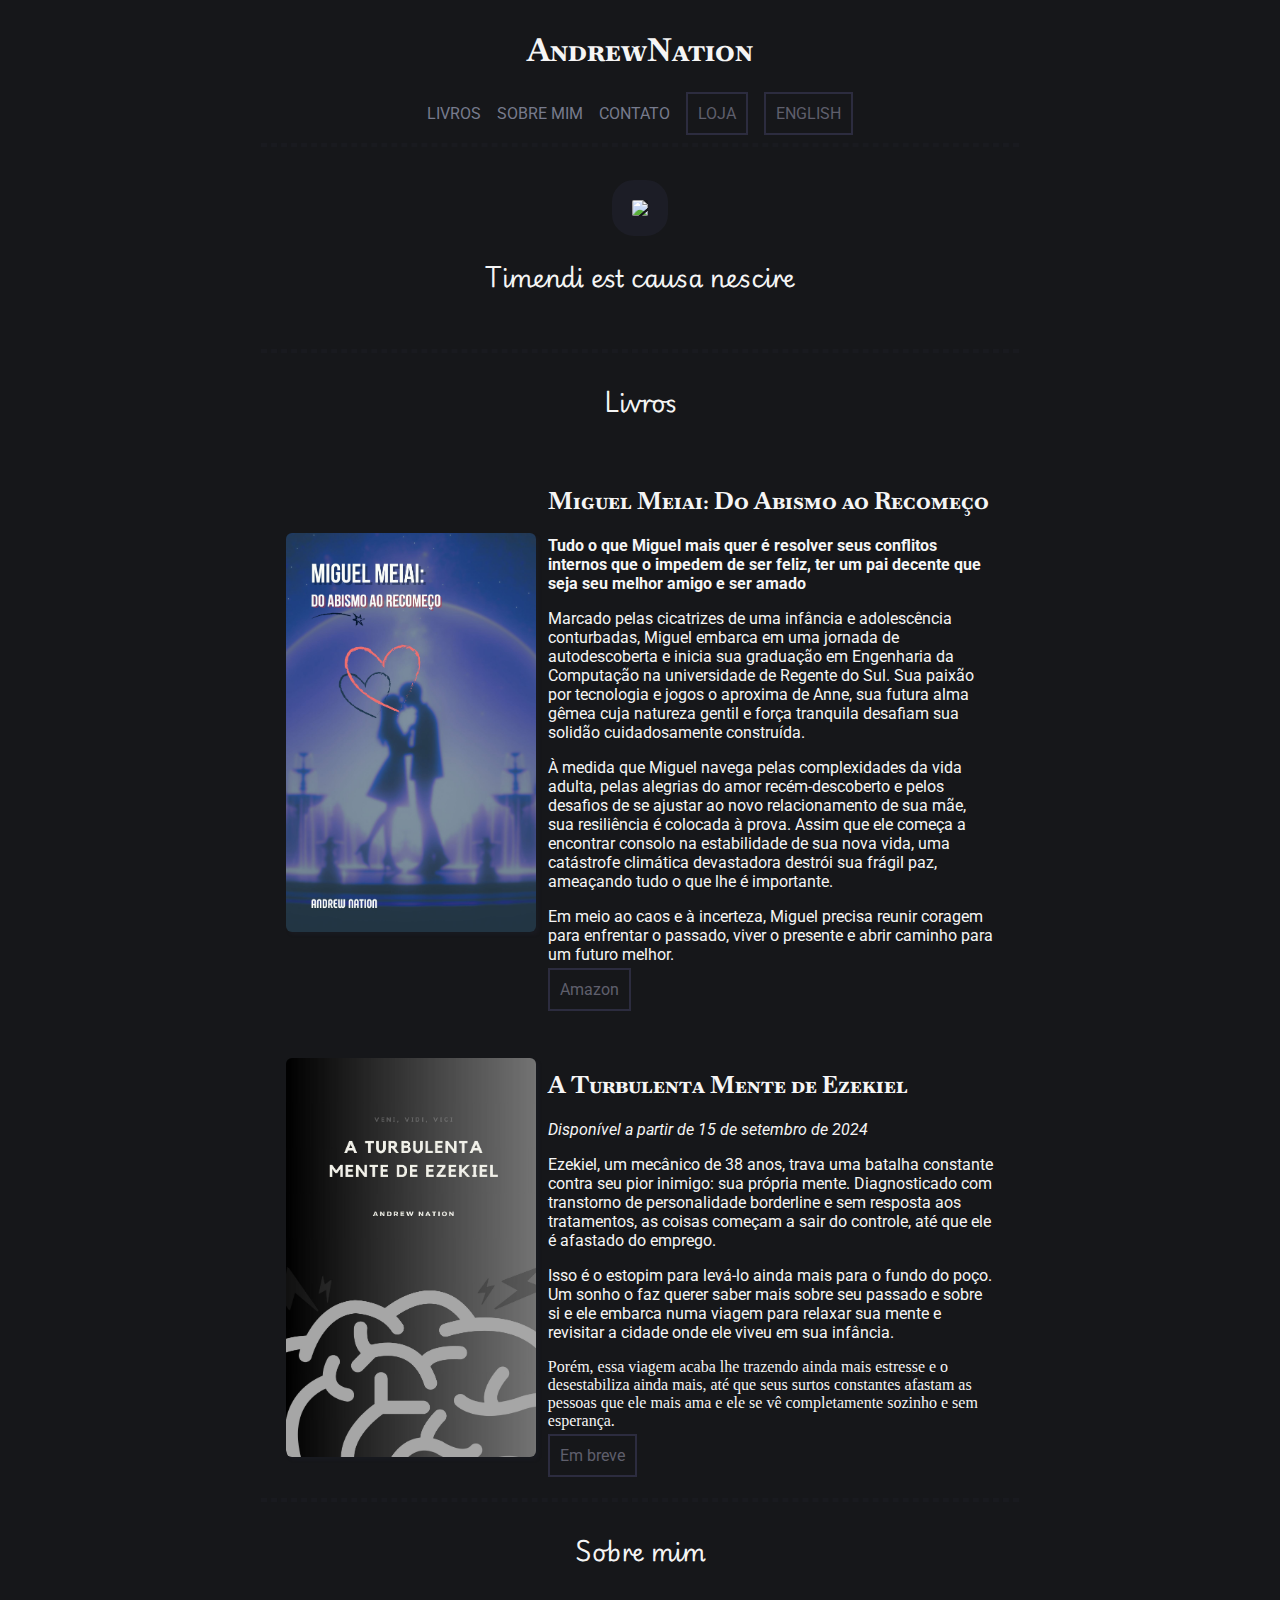
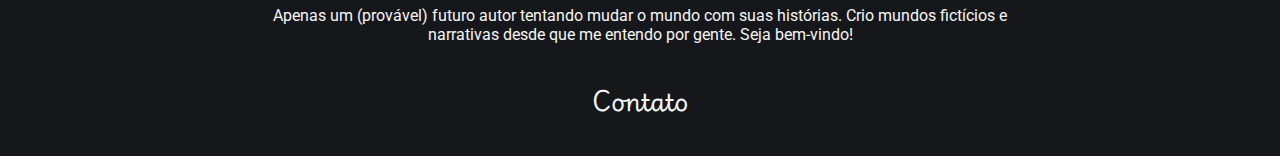
==== index.html @ fb875408 "Website - esqueleto principal" ====
<!DOCTYPE html>
<html lang="pt">

<head>
    <meta charset="UTF-8">
    <meta name="viewport" content="width=device-width, initial-scale=1.0">
    <title>Document</title>
    <link rel="stylesheet" href="styles/styles.css">
</head>

<body>
    <header>
        <h1 class="uppercase">AndrewNation</h2>
            <nav>
                <a href="#books">LIVROS</a>
                <a href="#aboutme">SOBRE MIM</a>
                <a href="">CONTATO</a>
                <a href="https://www.amazon.com.br/stores/Andrew-Nation/author/B0D8L8DXF8" class="button">LOJA</a>
                <a href="" class="button">ENGLISH</a>
            </nav>
    </header>

    <main>
        <hr>
        <section id="website-header">
            <div class="author-header">
                <img class="author-picture" src="https://m.media-amazon.com/images/S/amzn-author-media-prod/9lmglkm82ckus7stfe6c05viuf._SY450_CR0%2C0%2C450%2C450_.jpg"></img>
                <h2 class="handwritten">Timendi est causa nescire</h2>
            </div>
        </section>
        <hr/>
        <section id="books">
            <h2 class="handwritten">Livros</h1>
                <article>
                    <img class="book-cover" src="assets/miguel_historia.jpg" alt="" srcset="">
                    <div>
                        <h2 class="uppercase">Miguel Meiai: Do Abismo ao Recomeço</h2>
                        <strong>Tudo o que Miguel mais quer é resolver seus conflitos internos que o impedem de ser feliz, ter um pai decente que seja seu melhor amigo e ser amado</strong>
                        <p>Marcado pelas cicatrizes de uma infância e adolescência conturbadas, Miguel embarca em uma jornada de autodescoberta e inicia sua graduação em Engenharia da Computação na universidade de Regente do Sul. Sua paixão por tecnologia e jogos o aproxima de Anne, sua futura alma gêmea cuja natureza gentil e força tranquila desafiam sua solidão cuidadosamente construída.</p>
                        <p>À medida que Miguel navega pelas complexidades da vida adulta, pelas alegrias do amor recém-descoberto e pelos desafios de se ajustar ao novo relacionamento de sua mãe, sua resiliência é colocada à prova. Assim que ele começa a encontrar consolo na estabilidade de sua nova vida, uma catástrofe climática devastadora destrói sua frágil paz, ameaçando tudo o que lhe é importante.</p>
                        <p>Em meio ao caos e à incerteza, Miguel precisa reunir coragem para enfrentar o passado, viver o presente e abrir caminho para um futuro melhor.</p>
                        <div>
                            <a class="button" href="">Amazon</a>
                        </div>
                    </div>
                </article>
                <article>
                    <img class="book-cover" src="assets/ezekiel_historia.jpg" alt="" srcset="">
                    <div>
                        <h2 class="uppercase">A Turbulenta Mente de Ezekiel</h2>
                        <em>Disponível a partir de 15 de setembro de 2024</em>
                        <strong></strong>
                        <p>Ezekiel, um mecânico de 38 anos, trava uma batalha constante contra seu pior inimigo: sua própria mente. Diagnosticado com transtorno de personalidade borderline e sem resposta aos tratamentos, as coisas começam a sair do controle, até que ele é afastado do emprego.</p>
                        <p>Isso é o estopim para levá-lo ainda mais para o fundo do poço. Um sonho o faz querer saber mais sobre seu passado e sobre si e ele embarca numa viagem para relaxar sua mente e revisitar a cidade onde ele viveu em sua infância.</p>
                        Porém, essa viagem acaba lhe trazendo ainda mais estresse e o desestabiliza ainda mais, até que seus surtos constantes afastam as pessoas que ele mais ama e ele se vê completamente sozinho e sem esperança.</p>
                        <div>
                            <a class="button">Em breve</a>
                        </div>
                    </div>
                </article>
        </section>
        <hr>
        <section id="aboutme">
            <h2 class="handwritten">Sobre mim</h2>
            <p class="text-center">Apenas um (provável) futuro autor tentando mudar o mundo com suas histórias. Crio mundos fictícios e narrativas desde que me entendo por gente. Seja bem-vindo!</p>
        </section>
        <section>
            <h2 class="handwritten">Contato</h2>
        </section>
    </main>

    <footer>
        <p></p>
        <div>
            <a></a>
            <a></a>
        </div>
    </footer>
</body>

</html>
---- styles/styles.css ----
@import url('https://fonts.googleapis.com/css2?family=Baskervville+SC&family=Playwrite+GB+S:ital,wght@0,100..400;1,100..400&display=swap');
@import url('https://fonts.googleapis.com/css2?family=Roboto:ital,wght@0,100;0,300;0,400;0,500;0,700;0,900;1,100;1,300;1,400;1,500;1,700;1,900&display=swap');

body {
    background-color: rgb(22, 23, 26);
    color: whitesmoke;
}

.handwritten {
    font-family: "Playwrite GB S", cursive;
    font-optical-sizing: auto;
    font-weight: 400;
    font-style: normal;
  }
  

.uppercase {
    font-family: "Baskervville SC", serif;
    font-weight: 900;
    font-style: normal;
  }

header, section, .author-header {
    display: flex;
    align-items: center;
    justify-content: center;
    flex-direction: column;
}

.author-header {
    margin: 25px 0px 25px 0px;
}


h3 {}

.button {
    border: 2px solid rgb(44, 44, 63);
    padding: 10px;
    color: rgb(95, 95, 108) !important;
    text-decoration: none;
    transition: 500ms color;
}

.button:hover {
    color: white !important;
    border: 2px solid white;
}

article {
    display: flex;
    gap: 12px;
    align-items: center;
    margin: 25px;
}

@media screen and (max-width: 800px) {
    article {
        flex-direction: column;
        align-items: center;
        gap: 12px;
    }
}

@media screen and (min-width: 900px) {
    main {
        margin-left: 20%;
        margin-right: 20%;
    }
}

.book-cover {
    box-shadow: 3px 3px 3px rgba(29, 30, 39, 0.429);
    border-radius: 6px;
    max-width: 250px;
}

hr {
    border: 2px dashed rgba(29, 30, 39, 0.429);
}

.author-picture {
    border-radius: 39%;
    border: 20px solid rgba(29, 30, 39, 0.887);
    max-width: 250px;
}

nav {
    display: flex;
    gap: 16px;
    align-items: center;
}

nav > a {
    text-decoration: none;
    color: rgb(119, 123, 141);
    transition: 500ms color;
}

nav > a:hover {
    color: whitesmoke;
}

p, strong, em, a {
    font-family: "Roboto", sans-serif;
}

.text-center {
    text-align: center;
}
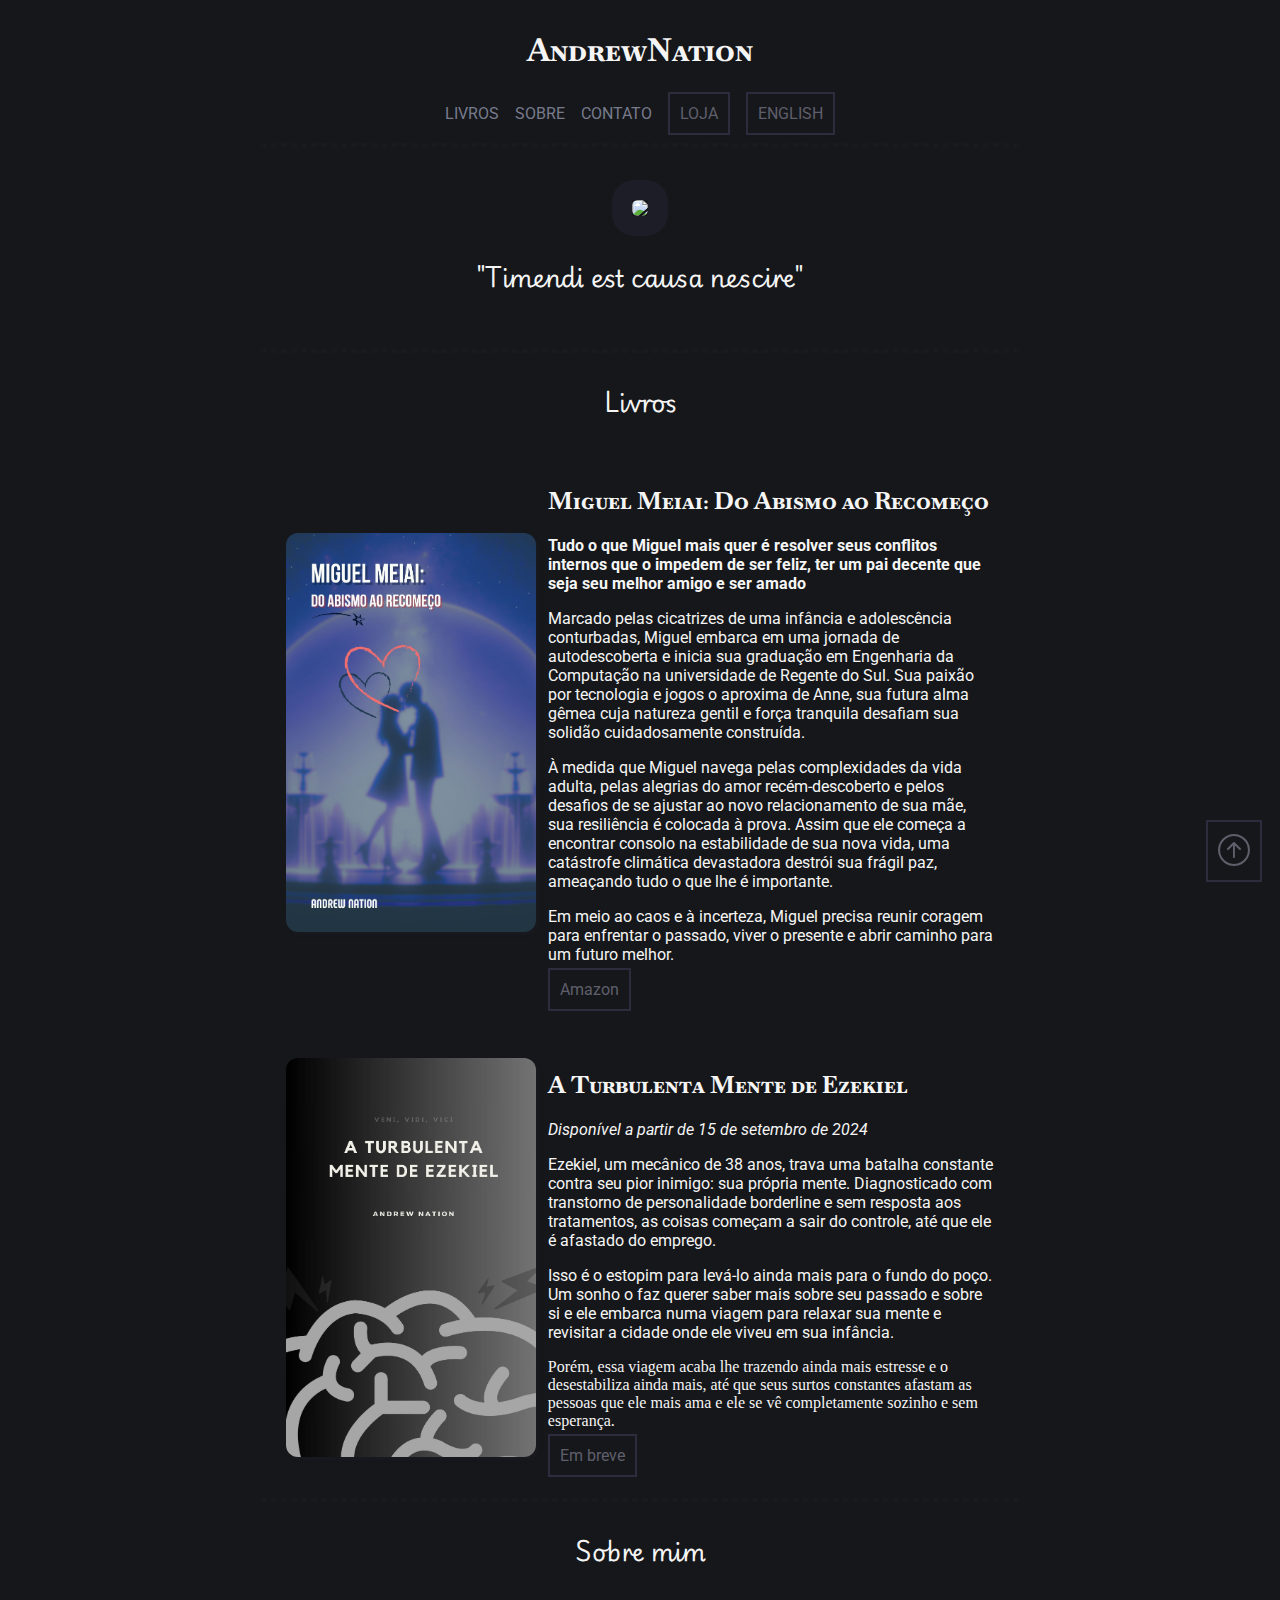
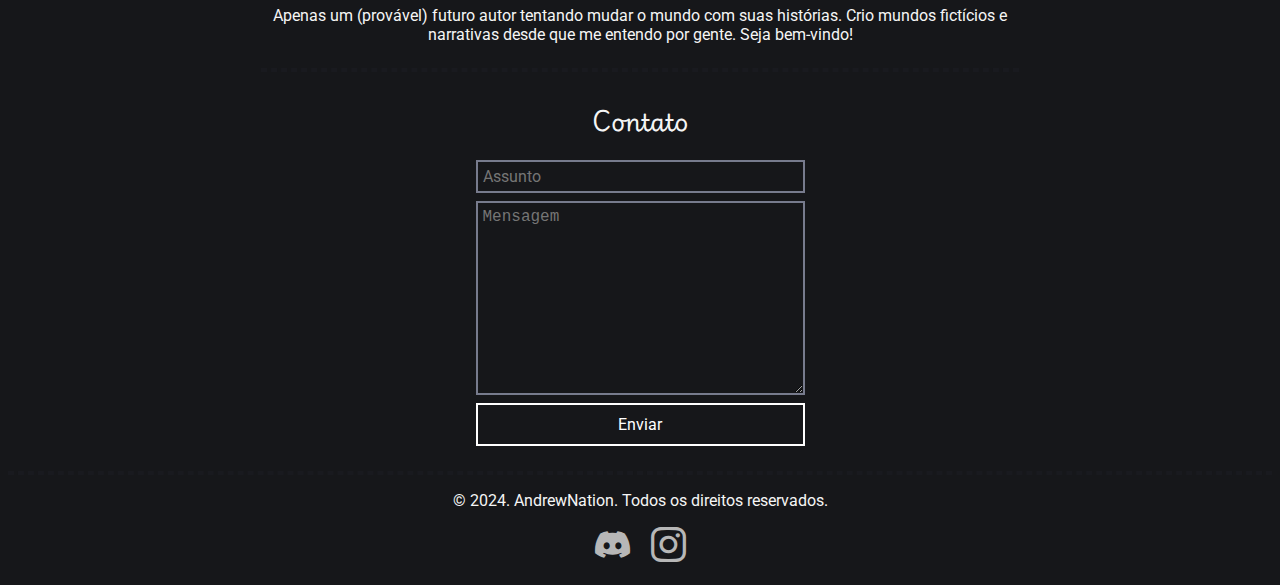
==== commit a204763c: "website - versão quase final" ====
--- a/index.html
+++ b/index.html
@@ -3,18 +3,19 @@
 
 <head>
     <meta charset="UTF-8">
+    <meta name="description" content="http://127.0.0.1:3000/index.html#top">
     <meta name="viewport" content="width=device-width, initial-scale=1.0">
-    <title>Document</title>
+    <title>AndrewNation - Site oficial dos meus livros e histórias</title>
     <link rel="stylesheet" href="styles/styles.css">
 </head>
 
 <body>
-    <header>
+    <header id="top">
         <h1 class="uppercase">AndrewNation</h2>
             <nav>
                 <a href="#books">LIVROS</a>
-                <a href="#aboutme">SOBRE MIM</a>
-                <a href="">CONTATO</a>
+                <a href="#aboutme">SOBRE</a>
+                <a href="#contact">CONTATO</a>
                 <a href="https://www.amazon.com.br/stores/Andrew-Nation/author/B0D8L8DXF8" class="button">LOJA</a>
                 <a href="" class="button">ENGLISH</a>
             </nav>
@@ -24,23 +25,36 @@
         <hr>
         <section id="website-header">
             <div class="author-header">
-                <img class="author-picture" src="https://m.media-amazon.com/images/S/amzn-author-media-prod/9lmglkm82ckus7stfe6c05viuf._SY450_CR0%2C0%2C450%2C450_.jpg"></img>
-                <h2 class="handwritten">Timendi est causa nescire</h2>
+                <div class="author-picture-border">
+                    <img class="author-picture"
+                        src="https://m.media-amazon.com/images/S/amzn-author-media-prod/9lmglkm82ckus7stfe6c05viuf._SY450_CR0%2C0%2C450%2C450_.jpg"></img>
+                </div>
+                <h2 class="handwritten">"Timendi est causa nescire"</h2>
             </div>
         </section>
-        <hr/>
+        <hr />
         <section id="books">
             <h2 class="handwritten">Livros</h1>
                 <article>
                     <img class="book-cover" src="assets/miguel_historia.jpg" alt="" srcset="">
                     <div>
                         <h2 class="uppercase">Miguel Meiai: Do Abismo ao Recomeço</h2>
-                        <strong>Tudo o que Miguel mais quer é resolver seus conflitos internos que o impedem de ser feliz, ter um pai decente que seja seu melhor amigo e ser amado</strong>
-                        <p>Marcado pelas cicatrizes de uma infância e adolescência conturbadas, Miguel embarca em uma jornada de autodescoberta e inicia sua graduação em Engenharia da Computação na universidade de Regente do Sul. Sua paixão por tecnologia e jogos o aproxima de Anne, sua futura alma gêmea cuja natureza gentil e força tranquila desafiam sua solidão cuidadosamente construída.</p>
-                        <p>À medida que Miguel navega pelas complexidades da vida adulta, pelas alegrias do amor recém-descoberto e pelos desafios de se ajustar ao novo relacionamento de sua mãe, sua resiliência é colocada à prova. Assim que ele começa a encontrar consolo na estabilidade de sua nova vida, uma catástrofe climática devastadora destrói sua frágil paz, ameaçando tudo o que lhe é importante.</p>
-                        <p>Em meio ao caos e à incerteza, Miguel precisa reunir coragem para enfrentar o passado, viver o presente e abrir caminho para um futuro melhor.</p>
+                        <strong>Tudo o que Miguel mais quer é resolver seus conflitos internos que o impedem de ser
+                            feliz, ter um pai decente que seja seu melhor amigo e ser amado</strong>
+                        <p>Marcado pelas cicatrizes de uma infância e adolescência conturbadas, Miguel embarca em uma
+                            jornada de autodescoberta e inicia sua graduação em Engenharia da Computação na universidade
+                            de Regente do Sul. Sua paixão por tecnologia e jogos o aproxima de Anne, sua futura alma
+                            gêmea cuja natureza gentil e força tranquila desafiam sua solidão cuidadosamente construída.
+                        </p>
+                        <p>À medida que Miguel navega pelas complexidades da vida adulta, pelas alegrias do amor
+                            recém-descoberto e pelos desafios de se ajustar ao novo relacionamento de sua mãe, sua
+                            resiliência é colocada à prova. Assim que ele começa a encontrar consolo na estabilidade de
+                            sua nova vida, uma catástrofe climática devastadora destrói sua frágil paz, ameaçando tudo o
+                            que lhe é importante.</p>
+                        <p>Em meio ao caos e à incerteza, Miguel precisa reunir coragem para enfrentar o passado, viver
+                            o presente e abrir caminho para um futuro melhor.</p>
                         <div>
-                            <a class="button" href="">Amazon</a>
+                            <a class="button" href="https://www.amazon.com.br/dp/B0D8K2NQ2K">Amazon</a>
                         </div>
                     </div>
                 </article>
@@ -50,9 +64,15 @@
                         <h2 class="uppercase">A Turbulenta Mente de Ezekiel</h2>
                         <em>Disponível a partir de 15 de setembro de 2024</em>
                         <strong></strong>
-                        <p>Ezekiel, um mecânico de 38 anos, trava uma batalha constante contra seu pior inimigo: sua própria mente. Diagnosticado com transtorno de personalidade borderline e sem resposta aos tratamentos, as coisas começam a sair do controle, até que ele é afastado do emprego.</p>
-                        <p>Isso é o estopim para levá-lo ainda mais para o fundo do poço. Um sonho o faz querer saber mais sobre seu passado e sobre si e ele embarca numa viagem para relaxar sua mente e revisitar a cidade onde ele viveu em sua infância.</p>
-                        Porém, essa viagem acaba lhe trazendo ainda mais estresse e o desestabiliza ainda mais, até que seus surtos constantes afastam as pessoas que ele mais ama e ele se vê completamente sozinho e sem esperança.</p>
+                        <p>Ezekiel, um mecânico de 38 anos, trava uma batalha constante contra seu pior inimigo: sua
+                            própria mente. Diagnosticado com transtorno de personalidade borderline e sem resposta aos
+                            tratamentos, as coisas começam a sair do controle, até que ele é afastado do emprego.</p>
+                        <p>Isso é o estopim para levá-lo ainda mais para o fundo do poço. Um sonho o faz querer saber
+                            mais sobre seu passado e sobre si e ele embarca numa viagem para relaxar sua mente e
+                            revisitar a cidade onde ele viveu em sua infância.</p>
+                        Porém, essa viagem acaba lhe trazendo ainda mais estresse e o desestabiliza ainda mais, até que
+                        seus surtos constantes afastam as pessoas que ele mais ama e ele se vê completamente sozinho e
+                        sem esperança.</p>
                         <div>
                             <a class="button">Em breve</a>
                         </div>
@@ -62,20 +82,35 @@
         <hr>
         <section id="aboutme">
             <h2 class="handwritten">Sobre mim</h2>
-            <p class="text-center">Apenas um (provável) futuro autor tentando mudar o mundo com suas histórias. Crio mundos fictícios e narrativas desde que me entendo por gente. Seja bem-vindo!</p>
+            <p class="text-center">Apenas um (provável) futuro autor tentando mudar o mundo com suas histórias. Crio
+                mundos fictícios e narrativas desde que me entendo por gente. Seja bem-vindo!</p>
         </section>
-        <section>
+        <hr>
+        <section id="contact" style="margin-bottom: 25px">
             <h2 class="handwritten">Contato</h2>
+            <form action="">
+                <input type="text" placeholder="Assunto" id="subject">
+                <textarea name="" id="message" cols="30" rows="10" placeholder="Mensagem"></textarea>
+                <input type="button" value="Enviar" id="send-button">
+            </form>
         </section>
     </main>
 
+    <hr>
+
     <footer>
-        <p></p>
-        <div>
-            <a></a>
-            <a></a>
+        <p class="text-center">© 2024. AndrewNation. Todos os direitos reservados.</p>
+        <div class="links-area-footer">
+            <a href="https://discord.com/users/andrewnation" class="icon-link"><i class="bi bi-discord"></i></a>
+            <a href="" class="icon-link"><i class="bi bi-instagram"></i></a>
         </div>
     </footer>
+
+    <div>
+        <a href="#top" class="button top-button"><i class="bi bi-arrow-up-circle"></i></a>
+    </div>
+
+    <script src="js/form.js"></script>
 </body>
 
 </html>--- a/styles/styles.css
+++ b/styles/styles.css
@@ -1,5 +1,6 @@
 @import url('https://fonts.googleapis.com/css2?family=Baskervville+SC&family=Playwrite+GB+S:ital,wght@0,100..400;1,100..400&display=swap');
 @import url('https://fonts.googleapis.com/css2?family=Roboto:ital,wght@0,100;0,300;0,400;0,500;0,700;0,900;1,100;1,300;1,400;1,500;1,700;1,900&display=swap');
+@import url("https://cdn.jsdelivr.net/npm/bootstrap-icons@1.11.3/font/bootstrap-icons.min.css");
 
 body {
     background-color: rgb(22, 23, 26);
@@ -31,10 +32,7 @@
     margin: 25px 0px 25px 0px;
 }
 
-
-h3 {}
-
-.button {
+.button, form > input[type=button] {
     border: 2px solid rgb(44, 44, 63);
     padding: 10px;
     color: rgb(95, 95, 108) !important;
@@ -42,7 +40,7 @@
     transition: 500ms color;
 }
 
-.button:hover {
+.button:hover, form > input[type=button] {
     color: white !important;
     border: 2px solid white;
 }
@@ -71,7 +69,7 @@
 
 .book-cover {
     box-shadow: 3px 3px 3px rgba(29, 30, 39, 0.429);
-    border-radius: 6px;
+    border-radius: 12px;
     max-width: 250px;
 }
 
@@ -80,9 +78,21 @@
 }
 
 .author-picture {
+    border-radius: 36%;
+    max-width: 250px;
+}
+
+.author-picture-border {
+    border: 20px solid rgba(29, 30, 39, 0.887);
     border-radius: 39%;
-    border: 20px solid rgba(29, 30, 39, 0.887);
-    max-width: 250px;
+    display: flex;
+    align-items: center;
+    justify-content: center;
+    transition: 500ms border;
+}
+
+.author-picture-border:hover {
+    border: 20px solid darkslategray;
 }
 
 nav {
@@ -101,10 +111,53 @@
     color: whitesmoke;
 }
 
-p, strong, em, a {
+p, strong, em, a, input {
     font-family: "Roboto", sans-serif;
 }
 
 .text-center {
     text-align: center;
+}
+
+.links-area-footer {
+    display: flex;
+    gap: 12px;
+    align-items: center;
+    margin-left: auto;
+    margin-right: auto;
+    justify-content: space-around;
+    max-width: 100px;
+}
+
+.icon-link {
+    color: rgb(183, 183, 183);
+    font-size: 35px;
+    transition: color 500ms;
+}
+
+.icon-link:hover {
+    color: whitesmoke;
+}
+
+form {
+    display: flex;
+    flex-direction: column;
+    gap: 8px;
+}
+
+input, textarea {
+    border: 2px solid rgb(119, 123, 141);
+    padding: 5px;
+    font-size: 1rem;
+    background-color: rgba(0, 0, 0, 0);
+    color: whitesmoke;
+}
+
+.top-button {
+    font-size: 32px;
+    position: fixed;
+    bottom: 0;
+    right: 0;
+    margin-right: 18px;
+    margin-bottom: 18px;
 }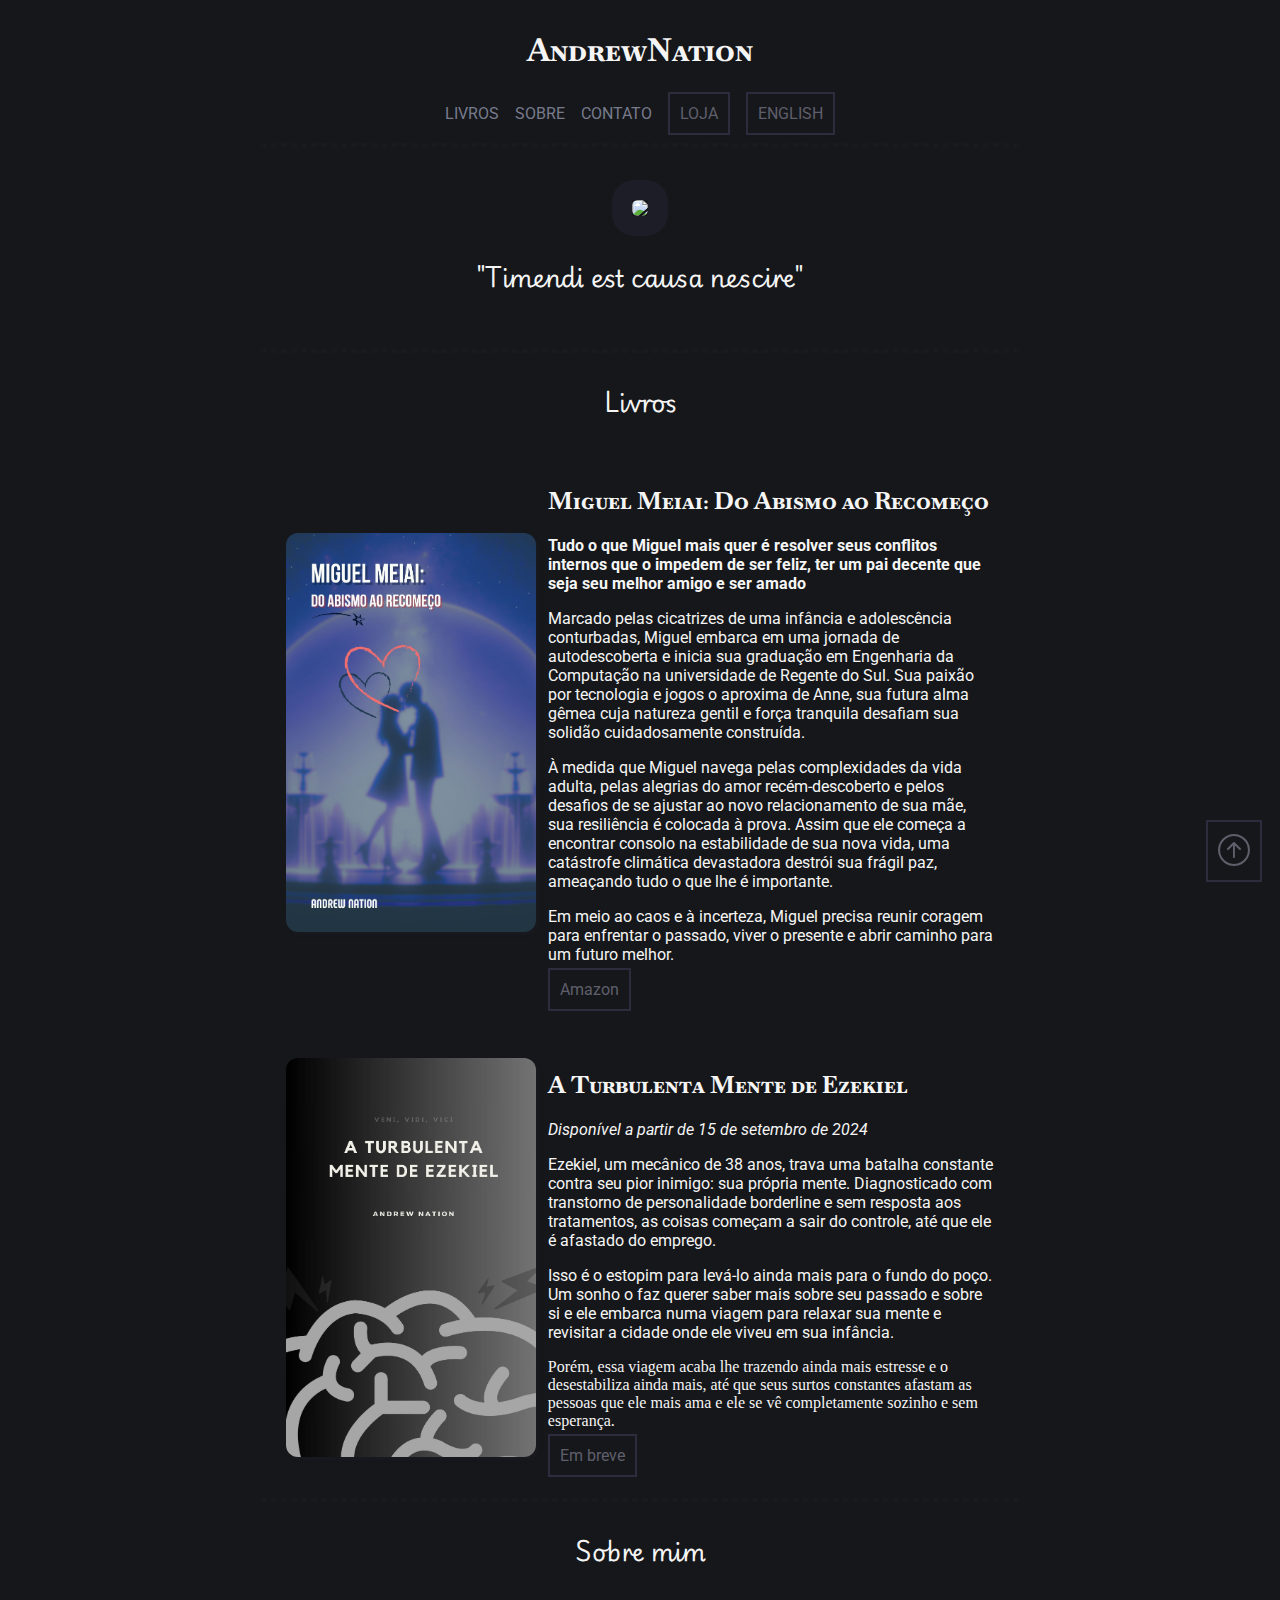
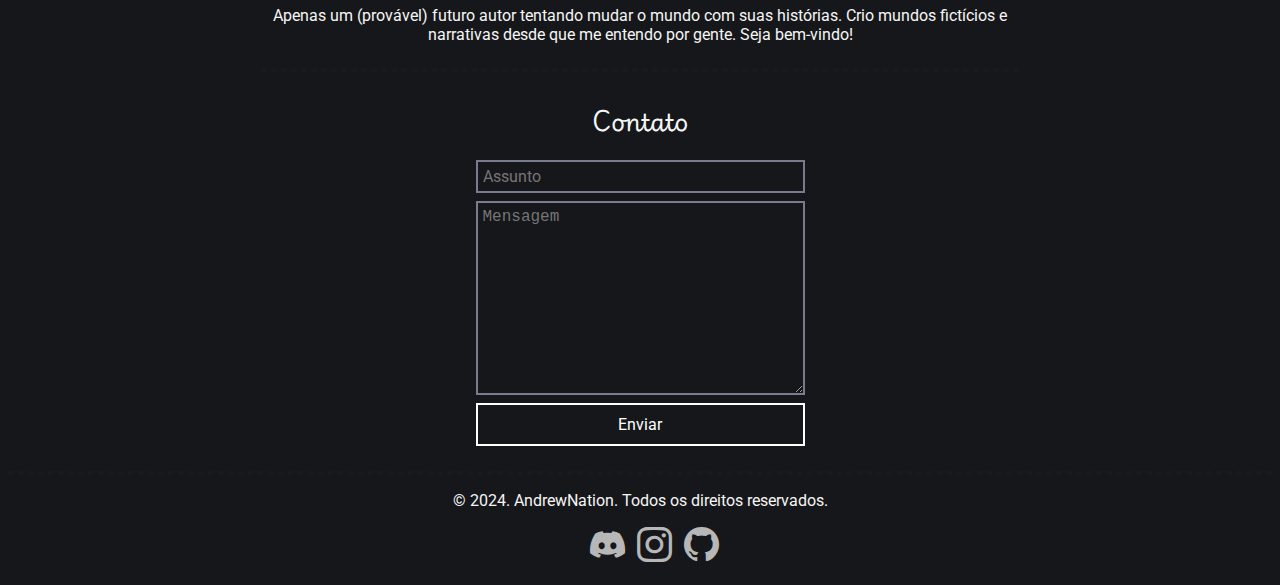
==== commit 5a346bfe: "Finalizando website e adicionando versão em ingles" ====
--- a/index.html
+++ b/index.html
@@ -17,7 +17,7 @@
                 <a href="#aboutme">SOBRE</a>
                 <a href="#contact">CONTATO</a>
                 <a href="https://www.amazon.com.br/stores/Andrew-Nation/author/B0D8L8DXF8" class="button">LOJA</a>
-                <a href="" class="button">ENGLISH</a>
+                <a href="en/index.html" class="button">ENGLISH</a>
             </nav>
     </header>
 
@@ -102,7 +102,8 @@
         <p class="text-center">© 2024. AndrewNation. Todos os direitos reservados.</p>
         <div class="links-area-footer">
             <a href="https://discord.com/users/andrewnation" class="icon-link"><i class="bi bi-discord"></i></a>
-            <a href="" class="icon-link"><i class="bi bi-instagram"></i></a>
+            <a href="https://www.instagram.com/andrewnation24h1/" class="icon-link"><i class="bi bi-instagram"></i></a>
+            <a href="https://github.com/Redwars22" class="icon-link"><i class="bi bi-github"></i></a>
         </div>
     </footer>
 
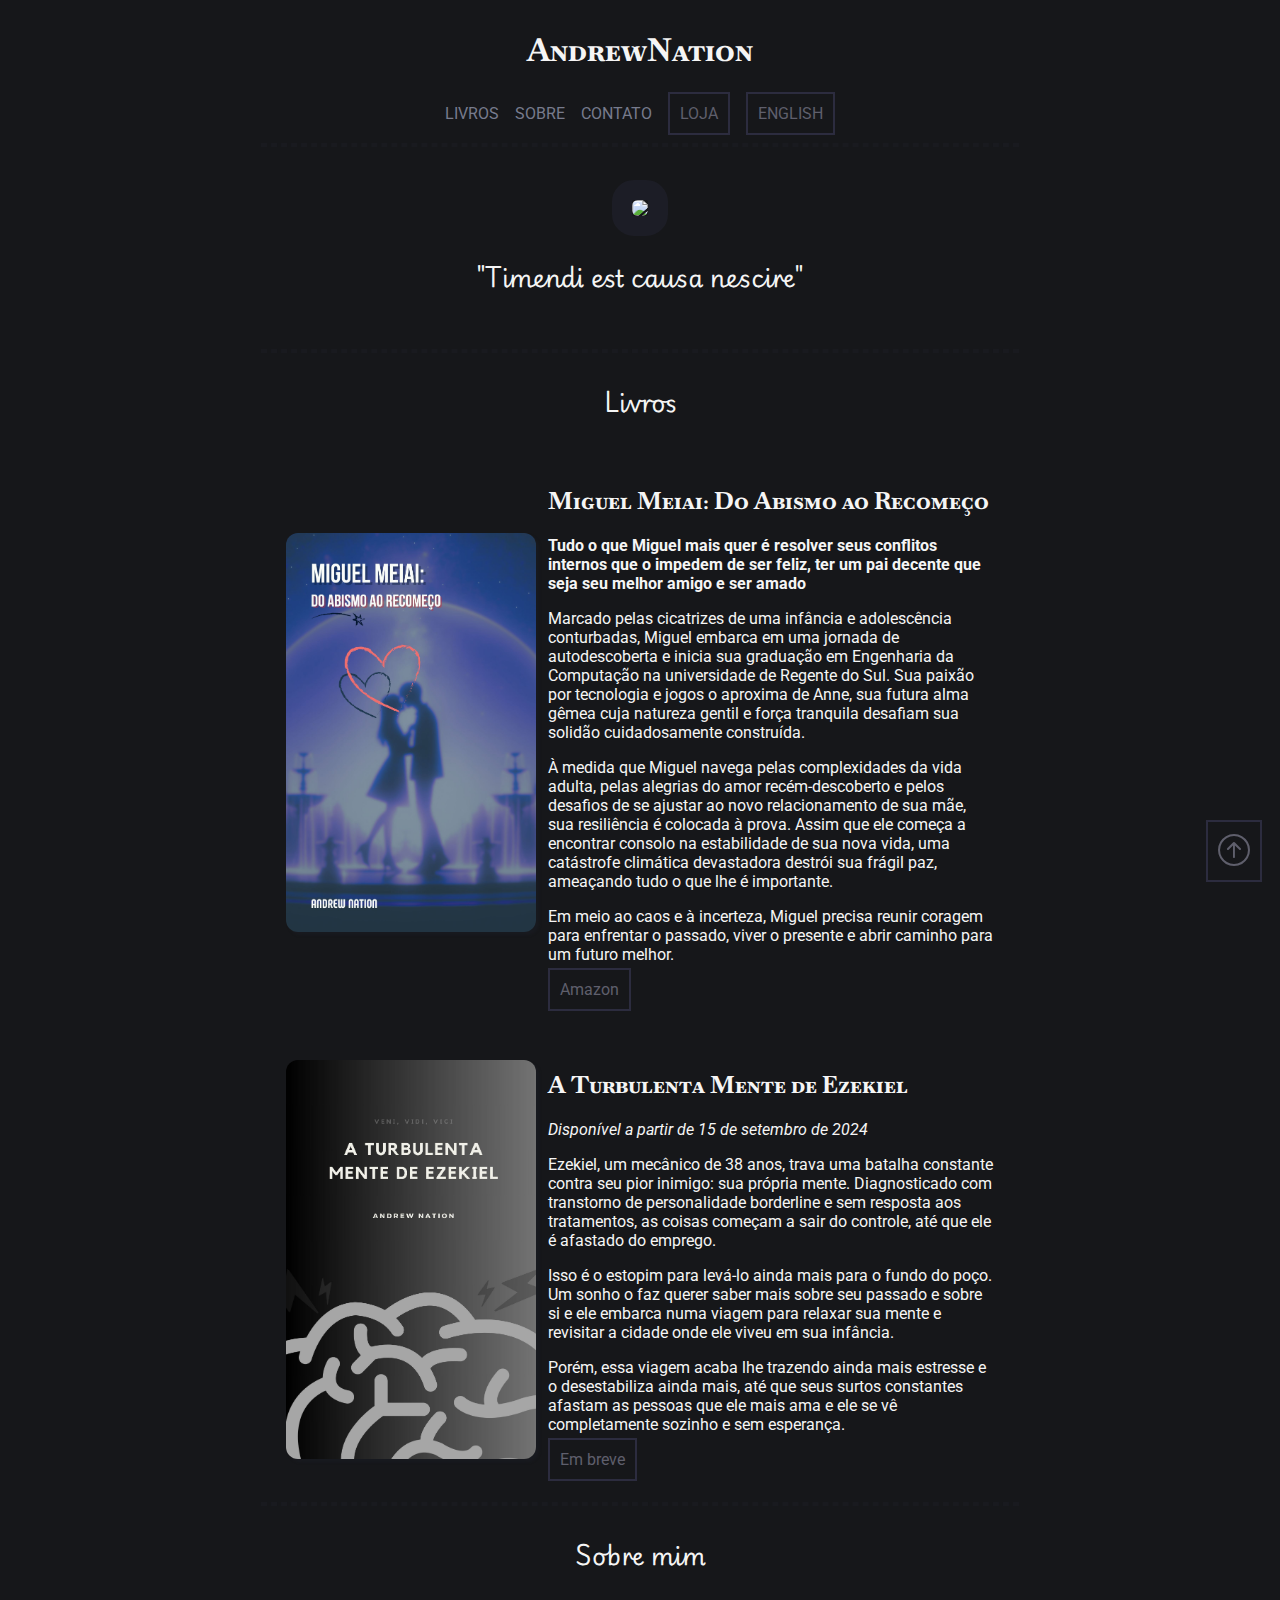
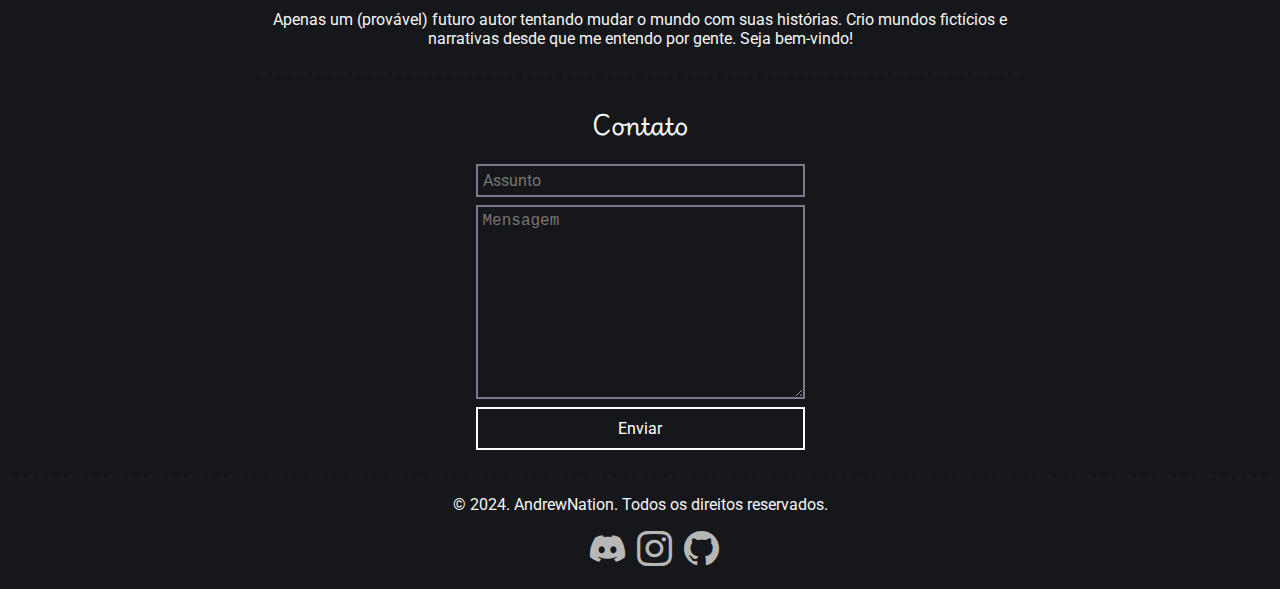
==== commit f16a9182: "Add files via upload" ====
--- a/index.html
+++ b/index.html
@@ -7,6 +7,7 @@
     <meta name="viewport" content="width=device-width, initial-scale=1.0">
     <title>AndrewNation - Site oficial dos meus livros e histórias</title>
     <link rel="stylesheet" href="styles/styles.css">
+    <link rel="shortcut icon" href="favicon.ico" type="image/x-icon">
 </head>
 
 <body>
@@ -70,7 +71,7 @@
                         <p>Isso é o estopim para levá-lo ainda mais para o fundo do poço. Um sonho o faz querer saber
                             mais sobre seu passado e sobre si e ele embarca numa viagem para relaxar sua mente e
                             revisitar a cidade onde ele viveu em sua infância.</p>
-                        Porém, essa viagem acaba lhe trazendo ainda mais estresse e o desestabiliza ainda mais, até que
+                        <p>Porém, essa viagem acaba lhe trazendo ainda mais estresse e o desestabiliza ainda mais, até que
                         seus surtos constantes afastam as pessoas que ele mais ama e ele se vê completamente sozinho e
                         sem esperança.</p>
                         <div>
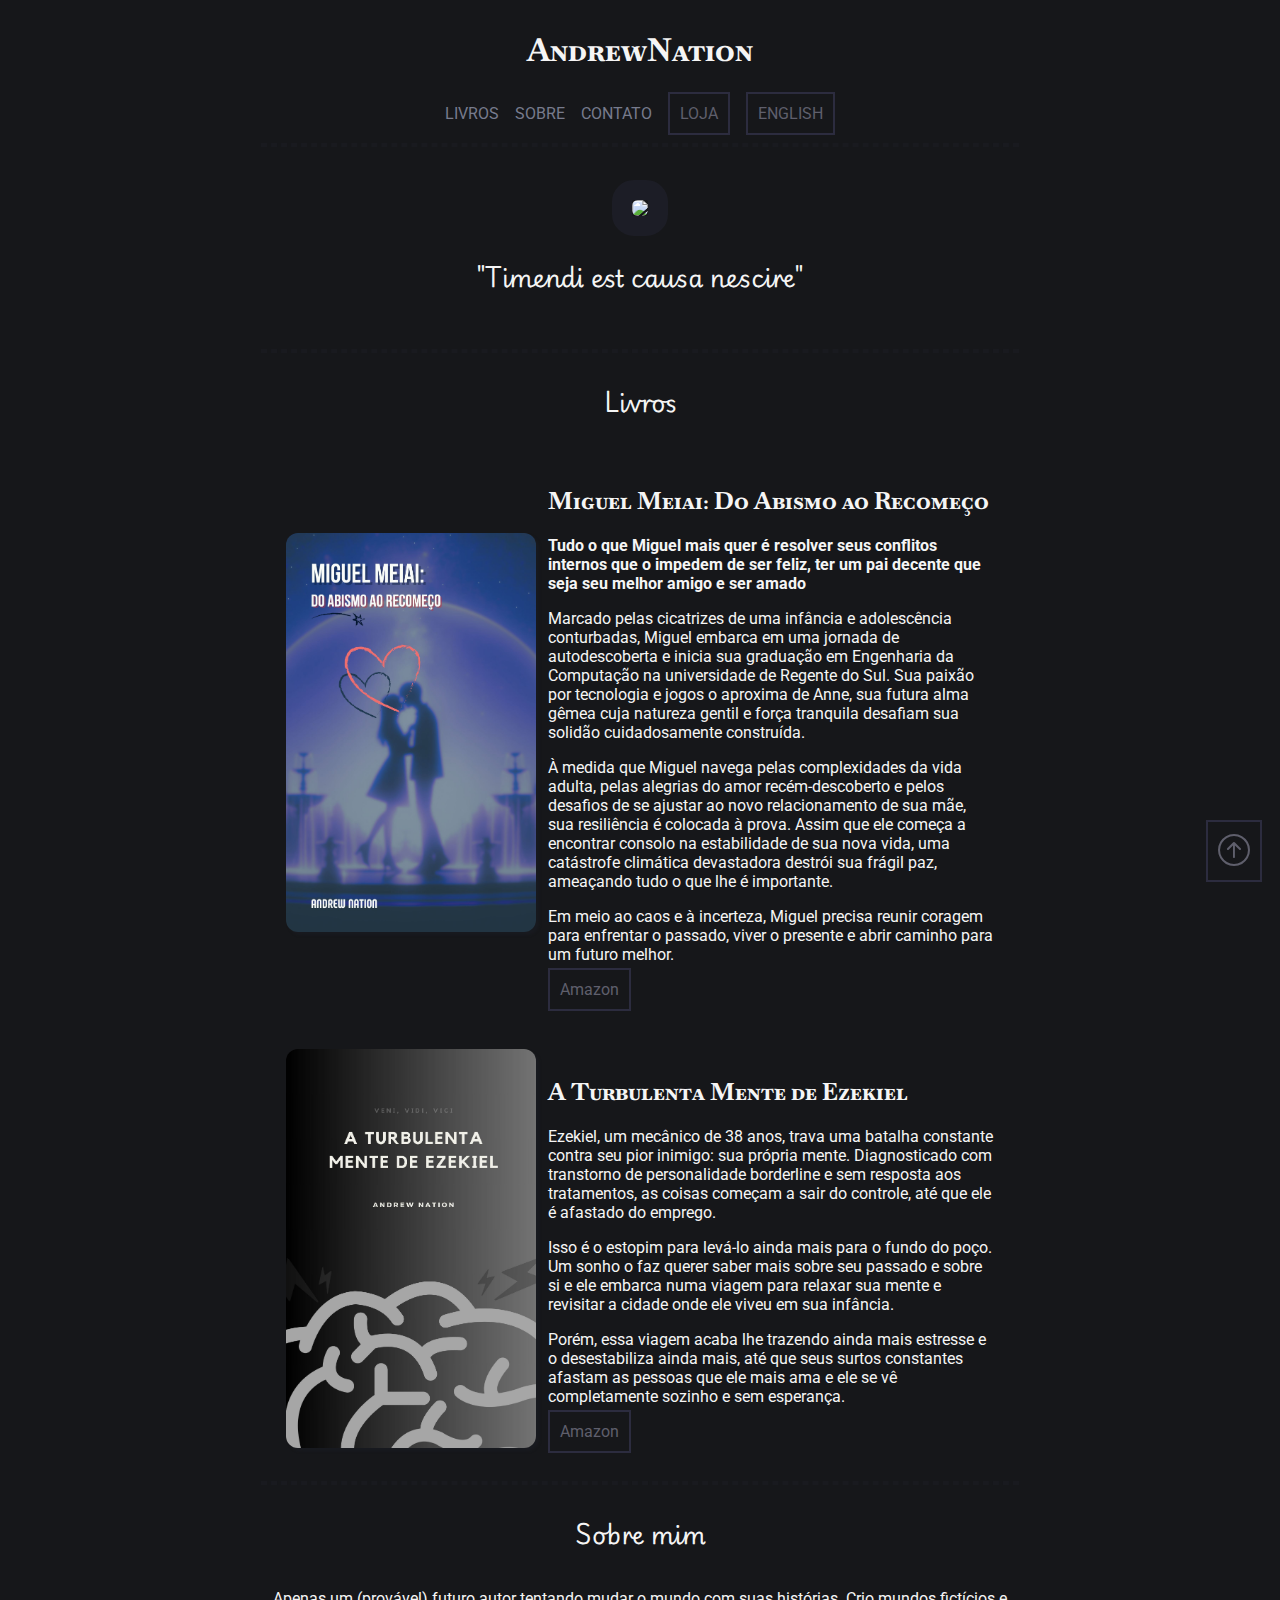
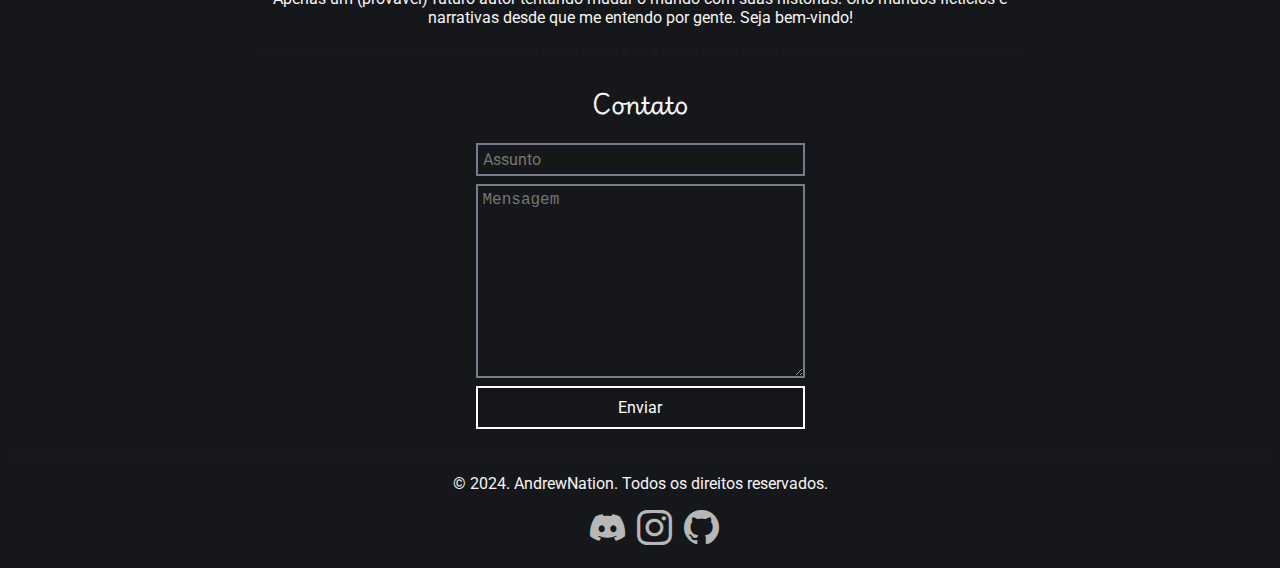
==== commit 17dcc0f1: "update author website" ====
--- a/index.html
+++ b/index.html
@@ -63,7 +63,7 @@
                     <img class="book-cover" src="assets/ezekiel_historia.jpg" alt="" srcset="">
                     <div>
                         <h2 class="uppercase">A Turbulenta Mente de Ezekiel</h2>
-                        <em>Disponível a partir de 15 de setembro de 2024</em>
+                        <!--<em>Disponível a partir de 15 de setembro de 2024</em>-->
                         <strong></strong>
                         <p>Ezekiel, um mecânico de 38 anos, trava uma batalha constante contra seu pior inimigo: sua
                             própria mente. Diagnosticado com transtorno de personalidade borderline e sem resposta aos
@@ -75,7 +75,7 @@
                         seus surtos constantes afastam as pessoas que ele mais ama e ele se vê completamente sozinho e
                         sem esperança.</p>
                         <div>
-                            <a class="button">Em breve</a>
+                            <a class="button" href="https://www.amazon.com.br/dp/B0DBRJS9G2">Amazon</a>
                         </div>
                     </div>
                 </article>
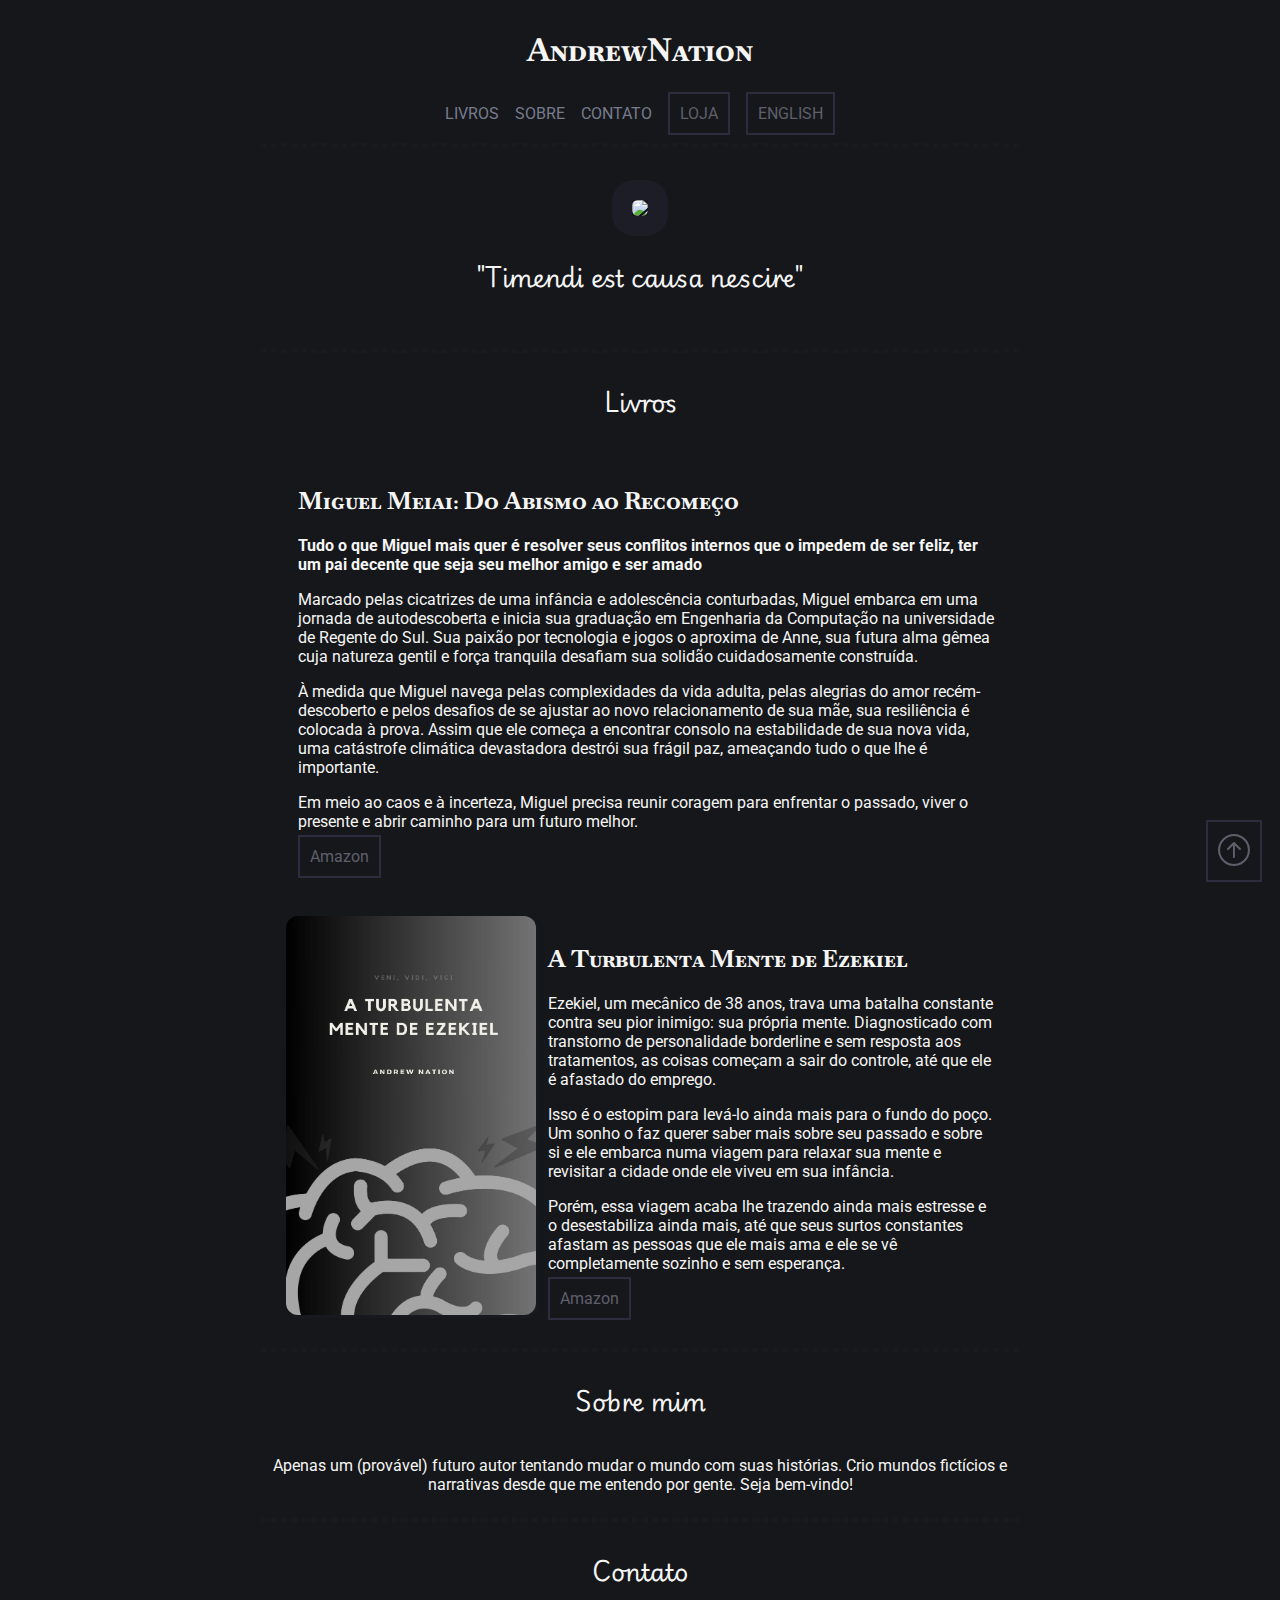
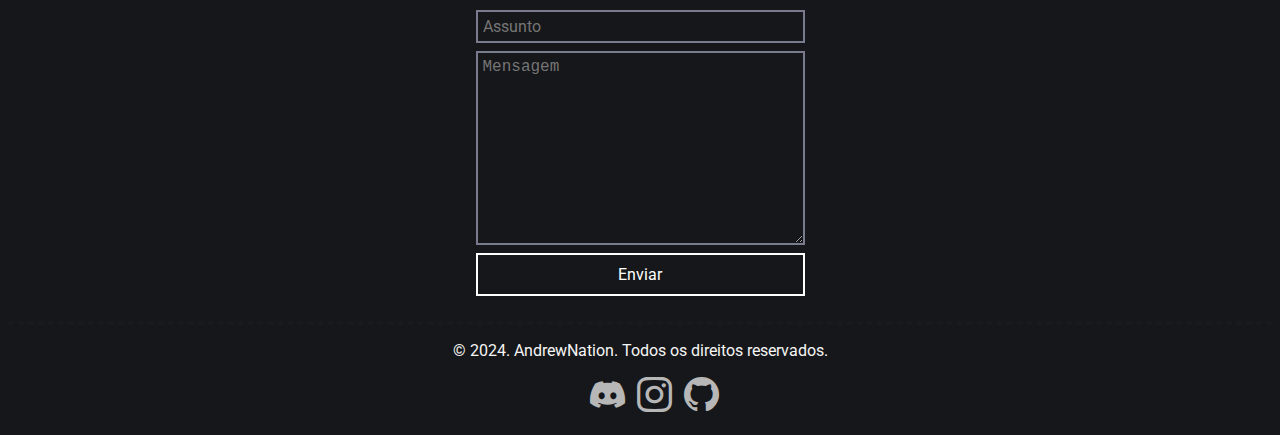
==== commit 1d0c31d2: "update my author website" ====
--- a/index.html
+++ b/index.html
@@ -37,7 +37,7 @@
         <section id="books">
             <h2 class="handwritten">Livros</h1>
                 <article>
-                    <img class="book-cover" src="assets/miguel_historia.jpg" alt="" srcset="">
+                    <img class="book-cover" src="https://m.media-amazon.com/images/I/71kr+TnuVoL._SY425_.jpg" alt="" srcset="">
                     <div>
                         <h2 class="uppercase">Miguel Meiai: Do Abismo ao Recomeço</h2>
                         <strong>Tudo o que Miguel mais quer é resolver seus conflitos internos que o impedem de ser
